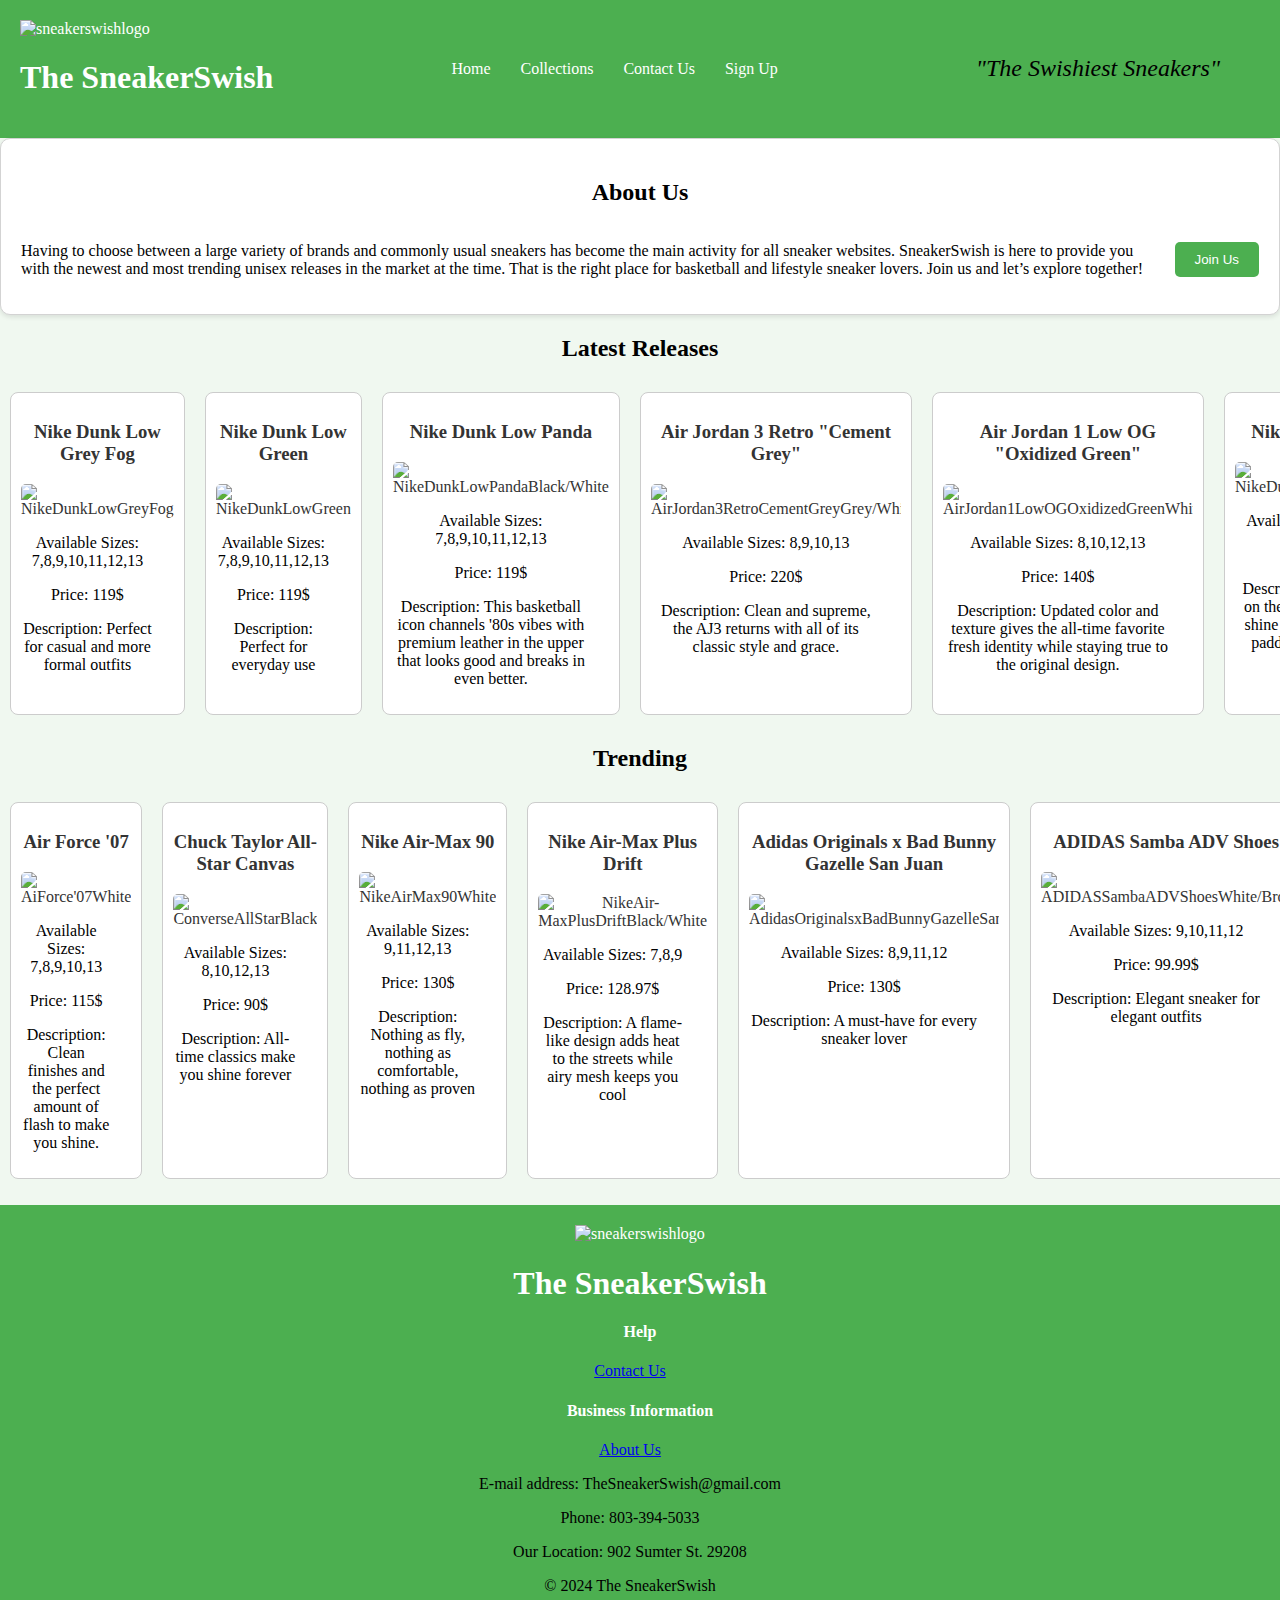
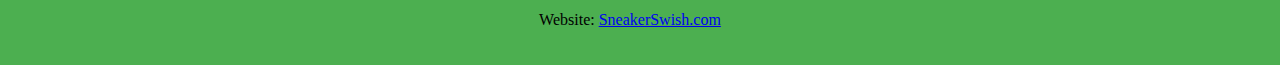
==== index.html @ 0a5361e3 "Add files via upload" ====
<!DOCTYPE html>  
<html lang="en">
    <head>
     <title>The SneakerSwish</title>
     <meta charset="UTF-8">
     <meta name="viewport" content="width=device-width, initial-scale=1.0">
     <meta name="description" content="View the latest releases and the most trending sneakers in the market">
     <meta name="keywords" content="sneakers, latest released shoes, trending shoes, casual footwear">
     <meta name="author" content="SneakerSwish">
     <link rel="stylesheet" href="styles.css">
    </head>
    <!-- Google tag (gtag.js) -->
<script async src="https://www.googletagmanager.com/gtag/js?id=G-CBS59E5NL2"></script>
<script>
  window.dataLayer = window.dataLayer || [];
  function gtag(){dataLayer.push(arguments);}
  gtag('js', new Date());

  gtag('config', 'G-CBS59E5NL2');
</script>
<body>
    <header>
        <div>
            <img src="Images\SNEAKERSlogo.png" height="150" width="150" alt="sneakerswishlogo" class="logo"> 
            <h1>The SneakerSwish</h1> 
        </div>
        <nav>
            <ul class="navbar">
                <li><a href="index.html" class="homepage">Home</a></li>
                <li><a href="collections.html" class="collectionspage">Collections</a>
                <li><a href="contact.html" class="contactpage">Contact Us</a></li>
                <li><a href="contact.html" class="SignUpbutton">Sign Up </a></li>
            </ul>
        </nav>
        <blockquote class="slogan">
            <p>"The Swishiest Sneakers"</p>
        </blockquote>
    </header>
    <main>
        <article id="AboutUs" class="websiteinfo">
            <h2>About Us</h2>
            <div class="description">
            <p>Having to choose between a large variety of brands and commonly usual sneakers has become the main activity for all sneaker websites. SneakerSwish is here to provide you with the newest and most trending unisex releases in the market at the time. That is the right place for basketball and lifestyle sneaker lovers. Join us and let’s explore together!</p>
            <button type="button" onclick="window.location.href='contact.html'">Join Us</button>
            </div>
        </article>
        <section id="Latestreleases">
            <h2>Latest Releases</h2>
            <ul class="releases">
                <li class="sneakes">
                    <h3>Nike Dunk Low Grey Fog</h3>
                    <img src="Images\GreyFog.jpg" height="200" width="250" alt="NikeDunkLowGreyFog" class="sneaks">
                    <p>Available Sizes: 7,8,9,10,11,12,13</p>
                    <p>Price: 119$</p>
                    <p>Description: Perfect for casual and more formal outfits</p>
                </li>
                <li class="sneakes">
                    <h3>Nike Dunk Low Green</h3>
                    <img src="Images\Dunkgreen.webp" height="200" width="250" alt="NikeDunkLowGreen" class="sneaks">
                    <p>Available Sizes: 7,8,9,10,11,12,13</p>
                    <p>Price: 119$</p>
                    <p>Description: Perfect for everyday use</p>
                </li>
                <li class="sneakes">
                    <h3>Nike Dunk Low Panda</h3>
                    <img src="Images\Dunkpanda.png" height="200" width="200" alt="NikeDunkLowPandaBlack/White" class="sneaks">
                    <p>Available Sizes: 7,8,9,10,11,12,13</p>
                    <p>Price: 119$</p>
                    <p>Description:  This basketball icon channels '80s vibes with premium leather in the upper that looks good and breaks in even better.</p>
                </li>
                <li class="sneakes">
                    <h3>Air Jordan 3 Retro "Cement Grey"</h3>
                    <img src="Images\Cementgrey.png" height="200" width="200" alt="AirJordan3RetroCementGreyGrey/White/Black/Red" class="sneaks">
                    <p>Available Sizes: 8,9,10,13</p>
                    <p>Price: 220$</p>
                    <p>Description: Clean and supreme, the AJ3 returns with all of its classic style and grace.</p>
                </li>
                <li class="sneakes">
                    <h3>Air Jordan 1 Low OG "Oxidized Green"</h3>
                    <img src="Images\Oxidizedgreen.png" height="200" width="200" alt="AirJordan1LowOGOxidizedGreenWhite/Green" class="sneaks">
                    <p>Available Sizes: 8,10,12,13</p>
                    <p>Price: 140$</p>
                    <p>Description: Updated color and texture gives the all-time favorite fresh identity while staying true to the original design.</p>
                </li>
                <li class="sneakes">
                    <h3>Nike Dunk Low Retro</h3>
                    <img src="Images\LowRetro.png" height="200" width="200" alt="NikeDunkLowRetroBlue15%off" class="sneaks">
                    <p>Available Sizes: 7,9,11,12</p>
                    <p>Price: 96.97$</p>
                    <p>Description: A double-logo on the heel and extra bit of shine combines with plush padding for comfort that lasts.</p>
                </li>
            </ul>
        </section>
        <section id="trending">
            <h2>Trending</h2>
            <ul class="releases">
                <li class="sneakes">
                    <h3>Air Force '07</h3>
                    <img src="Images\airforce07.png" height="200" width="200" alt="AiForce'07White" class="sneaks">
                    <p>Available Sizes: 7,8,9,10,13</p>
                    <p>Price: 115$</p>
                    <p>Description: Clean finishes and the perfect amount of flash to make you shine.</p>
                </li>
                <li class="sneakes">
                    <h3>Chuck Taylor All-Star Canvas</h3>
                    <img src="Images\Allstarcanvas.webp" height="200" width="200" alt="ConverseAllStarBlack" class="sneaks">
                    <p>Available Sizes: 8,10,12,13</p>
                    <p>Price: 90$</p>
                    <p>Description: All-time classics make you shine forever</p>
                </li>
                <li class="sneakes">
                    <h3>Nike Air-Max 90</h3>
                    <img src="Images\Airmax90.png" height="200" width="200" alt="NikeAirMax90White" class="sneaks">
                    <p>Available Sizes: 9,11,12,13</p>
                    <p>Price: 130$</p>
                    <p>Description: Nothing as fly, nothing as comfortable, nothing as proven</p>
                </li>
                <li class="sneakes">
                    <h3>Nike Air-Max Plus Drift</h3>
                    <img src="Images\plusdrift.png" height="200" width="200" alt="NikeAir-MaxPlusDriftBlack/White" class="sneaks">
                    <p>Available Sizes: 7,8,9</p>
                    <p>Price: 128.97$</p>
                    <p>Description: A flame-like design adds heat to the streets while airy mesh keeps you cool</p>
                </li>
                <li class="sneakes">
                    <h3>Adidas Originals x Bad Bunny Gazelle San Juan</h3>
                <img src="Images\Sanjuan.jpg" height="200" width="200" alt="AdidasOriginalsxBadBunnyGazelleSanJuanBlue" class="sneaks">
                    <p>Available Sizes: 8,9,11,12</p>
                    <p>Price: 130$</p>
                    <p>Description: A must-have for every sneaker lover</p>
                </li>
                <li class="sneakes">
                    <h3>ADIDAS Samba ADV Shoes</h3>
                    <img src="Images\Samba.webp" height="200" width="200" alt="ADIDASSambaADVShoesWhite/Brown" class="sneaks">
                    <p>Available Sizes: 9,10,11,12</p>
                    <p>Price: 99.99$</p>
                    <p>Description: Elegant sneaker for elegant outfits</p>
                </li>
                <li class="sneakes">
                    <h3>Rebook Club 85 Vintage</h3>
                    <img src="Images\Rebookvintage.webp" height="200" width="200" alt="RebookClub85VintageBeige" class="sneaks">
                    <p>Available Sizes: 8,9,10,12,13,12.5</p>
                    <p>Price: 119$</p>
                    <p>Description: Step into the to wear rebooks classics</p>
                </li>
                </ul>
        </section>
    </main>
    <footer>
        <div>
            <img src="Images\SNEAKERSlogo.png" height="150" width="150" alt="sneakerswishlogo">
            <h1>The SneakerSwish</h1> 
        </div>
        <div id="helptool">
        <h4>Help</h4>
        <p><a href="contact.html" class="contact">Contact Us</a></p>
        </div>
        <div id="businessinfo">
            <h4>Business Information</h4>
            <p><a href="index.html" class="homepage">About Us</a></p>
            <p>E-mail address: TheSneakerSwish@gmail.com</p>
            <p>Phone: 803-394-5033</p>
            <p>Our Location: 902 Sumter St. 29208</p>
        </div>
        <p>&copy; 2024 The SneakerSwish</p>
        <p>Website: <a href="index.html">SneakerSwish.com</a></p>
    </footer>
</body>
</html>
---- styles.css ----
body {
    font-family: Verdana; /* sets the font for the body text to Verdana  */
    margin: 0; /* removes margin around the body */ 
    padding: 0; /* removes padding around the body */
    background-color: #f0f8f0; /* sets the background to a light color */
    color: #333; /* sets the color text to dark grey */
}
header {
    display: flex; /* uses flexbox for the headers */
    justify-content: space-between; /* spaces items evenly */
    align-items: center; /* centers items in the header */
    background-color:#4CAF50; /* sets background color to faded green */
    color: #fff; /* sets text color to white */
    padding: 20px; /* adds padding of 20px inside the header */
}
.logo img { /* At the html document I have added a class="logo" in the img command and ".logo" refers to that */
    height: 150px; /* sets the height of the logo image */
    width: 150px; /* sets the width of the logo image */
}
nav ul {
    list-style: none; /* removes bullet points from the list */
    display: flex; /* display list items horizontally */
    padding: 0%; /* removes padding */
    margin: 0%; /* removes margin */
}
nav ul li {
    margin: 0 15px; /* adds space between list items */
}
nav ul li a {
    color: #fff; /* colors text white for the anchors */
    text-decoration: none; /* removes underline from the anchors */
}
nav ul li a:hover {
    text-decoration: underline; /* underlines links/anchors on hover */
}
.slogan { /* At the html document I have added a class="slogan" in the "blockquote" command and ".slogan" refers to that */
    text-align: center; /* centers the .slogan text */
    font-size: 24px; /* sets the font size for the .slogan to 24px */
    font-style: italic; /* makes the .slogan text italic */
    margin: 0 20px; /* adds space at the left and right elements (horizontal) */
}
.websiteinfo { /* At the html document I have added a class="websiteinfo" in the "article" command inside "main" and ".websiteinfo" refers to that */
    background-color: #fff; /* sets background color to white */
    border: 1px solid lightgrey; /* light grey border around the box */
    padding: 20px; /* adds padding of 20px inside the box */
    border-radius: 10px; /* makes the corners of the box look rounded */
    box-shadow: 0 2px 5px rgba(0, 0, 0, 0.1); /* adds some shadow for depth */
}
h2 {
    color: black; /* sets the color of headings to black */
}
.description { /* At the html document I have added a class="description" inside "h2" inside "article" inside "main" command and ".description" refers to that */
    display: flex; /* uses flexbox for the description items */
    align-items: center; /* centers items in the description */
    justify-content: space-between; /* spaces evenly the items */
}
p {
    color: black; /* sets paragraph text color to black */
    flex: 1; /* the element grows relatively to other items in the same container */
    margin-right: 20px; /* adds space on the right for the button */
}
button {
    background-color:#4CAF50; /* sets button's background color to faded green */
    color: white; /* solor text white */
    border: none; /* removes border from button */
    padding: 10px 20px; /* adds padding inside buttons */
    border-radius: 5px; /* makes corners look rounded */
    cursor: pointer; /* changes cursor to pointer on hover */
}
#Latestreleases #trending { 
    background-color: #eaeaea; /* Light grey background for latestreleases and trending sections */
    padding: 20px; /* adds padding inside the sections */
    border-radius: 8px; /* makes corners look rounded */
    box-shadow: 0 2px 5px rgba(0, 0, 0, 0.1); /* add shadow for depth */
}
h2 {
    color: black; /* colors text of headers to black */
    text-align: center; /* centers h2 headings */
}

.releases { /* At the html document I have added a class="releases" in the ul command and ".releases" refers to that */
    list-style-type: none; /* removes bullets from list items */
    padding: 0; /* removes padding */
    display: flex; /* display list items horizontally */
    justify-content: space-around; /* spaces items evenly */
}

.sneakes { /* At the html document I have added a class="sneakes" in the li command and ".sneakes" refers to that */
    margin: 10px; /* adds margin around each sneaker box */
    text-align: center; /* centers text inside the boxes */
    background-color: white; /* sets background color to white */
    border: 1px solid #ccc; /* light grey border around boxes */
    border-radius: 8px; /* makes corners look rounded */
    padding: 10px; /* adds padding inside boxes */
    width: 250px; /* sets a fixed width for uniformity in order every box to look the same */
}

.sneaks { /* At the html document I have added a class="sneaks" in the img command and ".sneaks" refers to that */
    max-width: 100%; /* limits the image width to 100% of its container */
    height: auto; /* aspect ratio of images */
    border-radius: 5px; /* make corners look rounded */
}

p {
    color: black; /* set paragraph text to black */
}
footer {
    background-color: #4CAF50; /* sets footer background to faded green */
    color: white; /* sets footer color text to white */
    text-align: center; /* centers text in footer */
    padding: 20px; /* adds padding of 20px inside the footer */
}

footer img {
    height: 100px; /* sets height of footer image */
    width: 100px;  /* sets width of footer image */
}
.form-box { /* At the html document I have added a class="form-box" inside every section's form and ".form" refers to that */
    background-color: white; /* sets background to white for the forms */
    border: 2px solid #4CAF50; /* sets border color to green */
    border-radius: 8px; /* make corners lokk rounded */
    padding: 15px; /* adds padding inside the forms */ 
    margin: 20px auto; /* centers the forms */
    width: 300px; /* fixed width for form boxes so every form looks similar to each other */
    box-shadow: 0 2px 5px rgba(0, 0, 0, 0.2); /* add shadow */
}

.formation { /* At the html document I have added a class="formation" inside every section's label and ".formation" refers to that */
    display: block; /* display element as a block element */
    margin: 10px 0 5px; /* 10 pixels of space above the element, no space on the sides, and 5 pixels of space below it */
}

input[type="text"],
input[type="email"],
textarea,
select {
    padding: 10px; /* adds padding inside inputs */
    border: 1px solid #ccc; /* light grey border around inputs */
    border-radius: 4px; /* makes corners of inputs look rounded */
    margin-bottom: 10px; /* adds space below inputs  */
}

.submission { /* At the html document I have added a class="submission" inside every button command at the contact.html because there is button command at the index.html as well and ".submission" refers to that */
    background-color: #4CAF50; /* green submit button */
    color: white; /* text color white */
    padding: 10px 15px; /* adds padding inside button */
    border-radius: 4px; /* make corners look rounded */
    cursor: pointer; /* changes cursor to pointer when hover */
    width: 100%; /* takes the full width available to it */
}

button:hover {
    background-color: #45a049; /* Darker green color on hover */
}
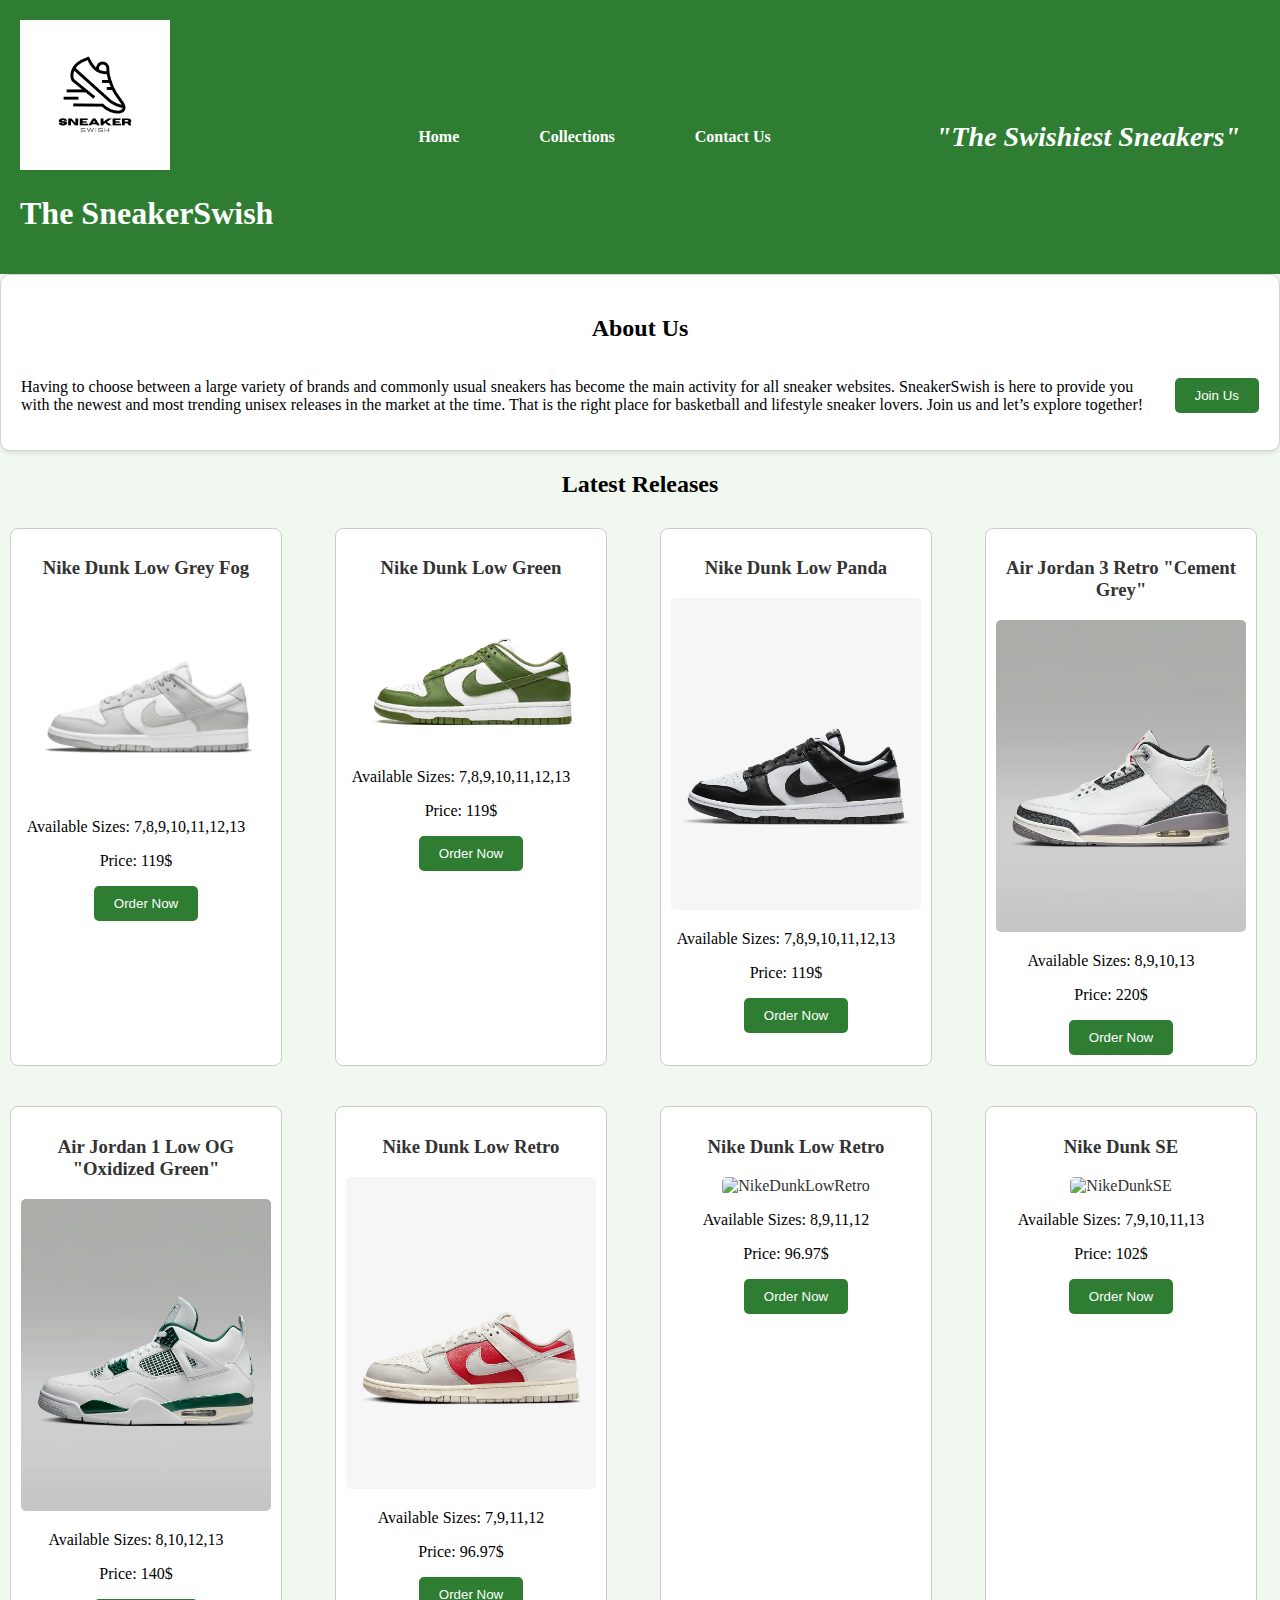
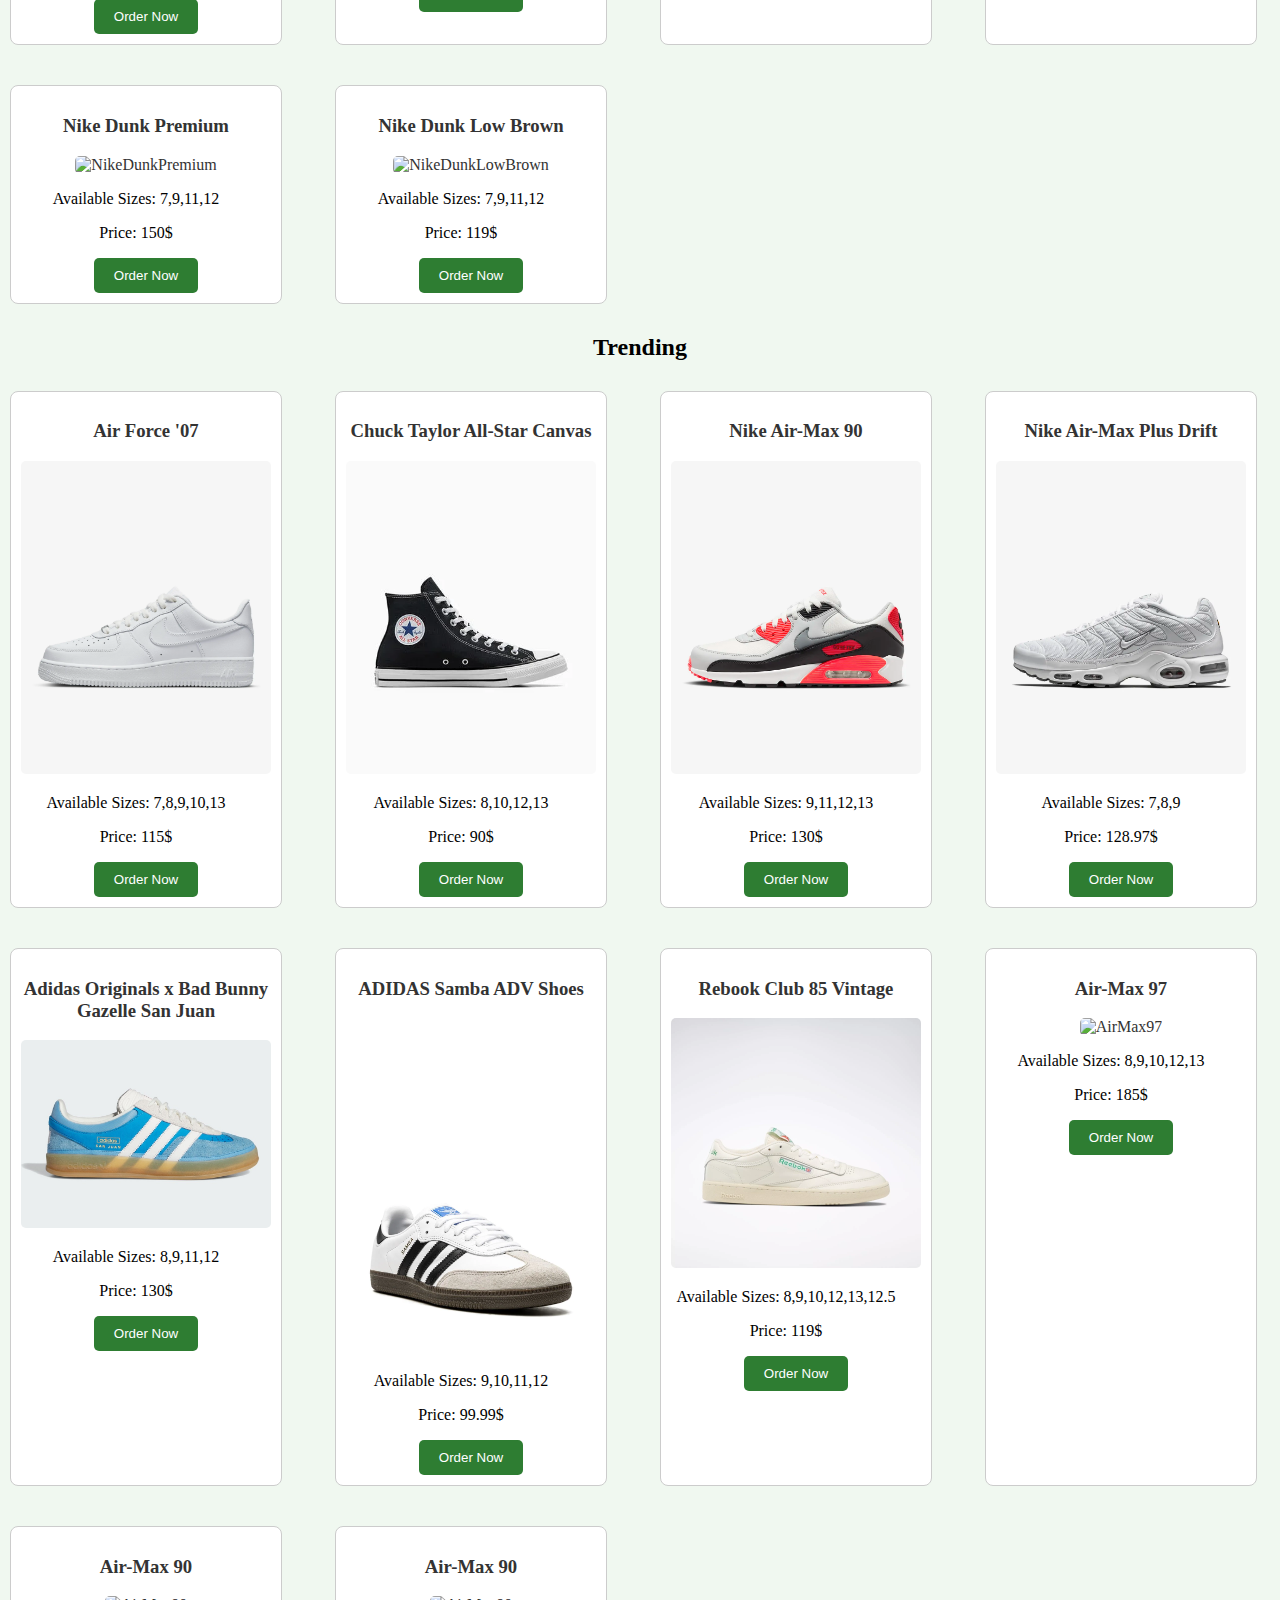
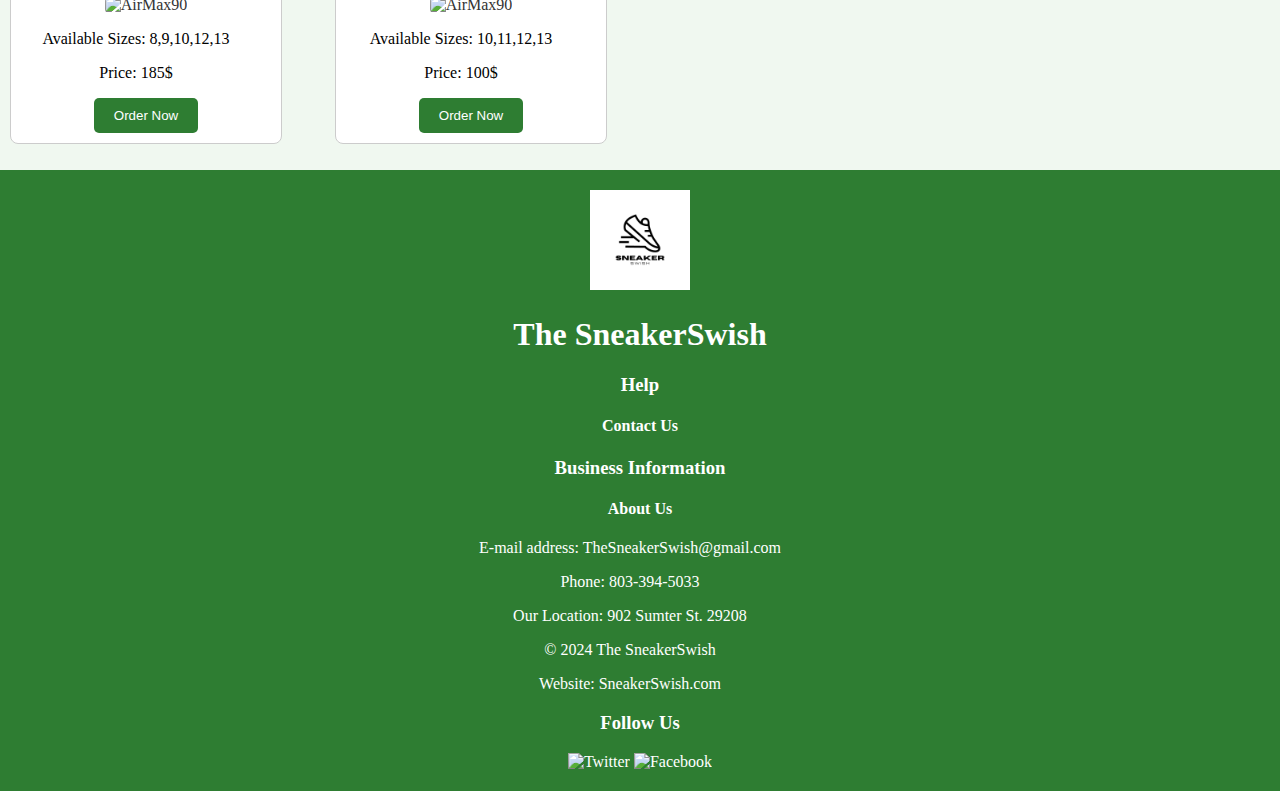
==== commit d35cdf86: "Add files via upload" ====
--- a/index.html
+++ b/index.html
@@ -1,39 +1,35 @@
 <!DOCTYPE html>  
 <html lang="en">
-    <head>
-     <title>The SneakerSwish</title>
+<head>
+<title>The SneakerSwish</title>
      <meta charset="UTF-8">
      <meta name="viewport" content="width=device-width, initial-scale=1.0">
      <meta name="description" content="View the latest releases and the most trending sneakers in the market">
      <meta name="keywords" content="sneakers, latest released shoes, trending shoes, casual footwear">
      <meta name="author" content="SneakerSwish">
      <link rel="stylesheet" href="styles.css">
-    </head>
-    <!-- Google tag (gtag.js) -->
-<script async src="https://www.googletagmanager.com/gtag/js?id=G-CBS59E5NL2"></script>
-<script>
-  window.dataLayer = window.dataLayer || [];
-  function gtag(){dataLayer.push(arguments);}
-  gtag('js', new Date());
-
-  gtag('config', 'G-CBS59E5NL2');
-</script>
+</head>
 <body>
     <header>
         <div>
-            <img src="Images\SNEAKERSlogo.png" height="150" width="150" alt="sneakerswishlogo" class="logo"> 
+            <img src="Images/SNEAKERSlogo.png" height="150" width="150" alt="sneakerswishlogo" class="logo"> 
             <h1>The SneakerSwish</h1> 
         </div>
         <nav>
             <ul class="navbar">
                 <li><a href="index.html" class="homepage">Home</a></li>
-                <li><a href="collections.html" class="collectionspage">Collections</a>
+                    <li class="dropdown">
+                        <a href="collections.html" class="dropbtn">Collections</a>
+                        <div class="dropdown-content">
+                            <a href="collections.html">Basketball Shoes</a>
+                            <a href="collections.html#LifestyleSneakers">Lifestyle Sneakers</a>
+                        </div>
+                    </li>
                 <li><a href="contact.html" class="contactpage">Contact Us</a></li>
-                <li><a href="contact.html" class="SignUpbutton">Sign Up </a></li>
             </ul>
         </nav>
         <blockquote class="slogan">
-            <p>"The Swishiest Sneakers"</p>
+            <h3>"The Swishiest Sneakers"</h3>
         </blockquote>
     </header>
     <main>
@@ -49,46 +45,374 @@
             <ul class="releases">
                 <li class="sneakes">
                     <h3>Nike Dunk Low Grey Fog</h3>
-                    <img src="Images\GreyFog.jpg" height="200" width="250" alt="NikeDunkLowGreyFog" class="sneaks">
+                    <img src="Images/GreyFog.jpg" height="200" width="250" alt="NikeDunkLowGreyFog" class="sneaks">
                     <p>Available Sizes: 7,8,9,10,11,12,13</p>
                     <p>Price: 119$</p>
-                    <p>Description: Perfect for casual and more formal outfits</p>
+                    <button class="order-btn">Order Now</button>
+                    <div class="overlay" id="overlay1"></div>
+                    <div class="modal" id="orderModal">
+                    <h3 style="color: white;">Place your order</h3>
+                <form id="orderForm1">
+                    <label for="full-name"></label>
+                    <input type="text" id="full-name" placeholder="Full Name" required>
+                    <label for="email-address-1"></label>
+                    <input type="email" id="email-address-1" placeholder="Email Address" required>
+                    <label for="address-1"></label>
+                    <input type="text" id="address-1" placeholder="Address" required>
+                    <label for="payment-method-1"></label>
+                    <select id="payment-method-1" required>
+                        <option value="">Select Payment Method</option>
+                        <option value="credit">Credit Card</option>
+                        <option value="paypal">PayPal</option>
+                        <option value="cash">Cash on Delivery</option>
+                    </select>
+                    <select id="shoe-size-1" required>
+                        <option value="">Select Size</option>
+                        <option value="7">7</option>
+                        <option value="8">8</option>
+                        <option value="9">9</option>
+                        <option value="10">10</option>
+                        <option value="11">11</option>
+                        <option value="12">12</option>
+                        <option value="13">13</option>
+                    </select>
+            <button type="submit">Submit</button>
+            </form>
+            </div>    
                 </li>
                 <li class="sneakes">
                     <h3>Nike Dunk Low Green</h3>
-                    <img src="Images\Dunkgreen.webp" height="200" width="250" alt="NikeDunkLowGreen" class="sneaks">
+                    <img src="Images/Dunkgreen.webp" height="200" width="250" alt="NikeDunkLowGreen" class="sneaks">
                     <p>Available Sizes: 7,8,9,10,11,12,13</p>
                     <p>Price: 119$</p>
-                    <p>Description: Perfect for everyday use</p>
+                    <button class="order-btn">Order Now</button>
+                    <div class="overlay" id="overlay2"></div>
+                    <div class="modal" id="orderModal2">
+                        <h3 style="color: white;">Place your order</h3>
+                        <form id="orderForm2">
+                            <label for="full-name-2"></label>
+                            <input type="text" id="full-name-2" placeholder="Full Name" required>
+                            <label for="email-address-2"></label>
+                            <input type="email" id="email-address-2" placeholder="Email Address" required>
+                            <label for="address-2"></label>
+                            <input type="text" id="address-2" placeholder="Address" required>
+                            <label for="payment-method-2"></label>
+                            <select id="payment-method-2" required>
+                                <option value="">Select Payment Method</option>
+                                <option value="credit">Credit Card</option>
+                                <option value="paypal">PayPal</option>
+                                <option value="cash">Cash on Delivery</option>
+                            </select>
+                            <select id="shoe-size-2" required>
+                                <option value="">Select Size</option>
+                                <option value="7">7</option>
+                                <option value="8">8</option>
+                                <option value="9">9</option>
+                                <option value="10">10</option>
+                                <option value="11">11</option>
+                                <option value="12">12</option>
+                                <option value="13">13</option>
+                            </select>
+            <button type="submit">Submit</button>
+            </form>
+            </div>
                 </li>
                 <li class="sneakes">
                     <h3>Nike Dunk Low Panda</h3>
-                    <img src="Images\Dunkpanda.png" height="200" width="200" alt="NikeDunkLowPandaBlack/White" class="sneaks">
+                    <img src="Images/Dunkpanda.png" height="200" width="200" alt="NikeDunkLowPandaBlack/White" class="sneaks">
                     <p>Available Sizes: 7,8,9,10,11,12,13</p>
                     <p>Price: 119$</p>
-                    <p>Description:  This basketball icon channels '80s vibes with premium leather in the upper that looks good and breaks in even better.</p>
+                    <button class="order-btn">Order Now</button>
+                    <div class="overlay" id="overlay3"></div>
+                    <div class="modal" id="orderModal3">
+                        <h3 style="color: white;">Place your order</h3>
+                        <form id="orderForm3">
+                            <label for="full-name-3"></label>
+                            <input type="text" id="full-name-3" placeholder="Full Name" required>
+                            <label for="email-address-3"></label>
+                            <input type="email" id="email-address-3" placeholder="Email Address" required>
+                            <label for="address-3"></label>
+                            <input type="text" id="address-3" placeholder="Address" required>
+                            <label for="payment-method-3"></label>
+                            <select id="payment-method-3" required>
+                                <option value="">Select Payment Method</option>
+                                <option value="credit">Credit Card</option>
+                                <option value="paypal">PayPal</option>
+                                <option value="cash">Cash on Delivery</option>
+                            </select>
+                            <select id="shoe-size-3" required>
+                                <option value="">Select Size</option>
+                                <option value="7">7</option>
+                                <option value="8">8</option>
+                                <option value="9">9</option>
+                                <option value="10">10</option>
+                                <option value="11">11</option>
+                                <option value="12">12</option>
+                                <option value="13">13</option>
+                            </select>
+            <button type="submit">Submit</button>
+            </form>
+            </div>
                 </li>
                 <li class="sneakes">
                     <h3>Air Jordan 3 Retro "Cement Grey"</h3>
-                    <img src="Images\Cementgrey.png" height="200" width="200" alt="AirJordan3RetroCementGreyGrey/White/Black/Red" class="sneaks">
+                    <img src="Images/Cementgrey.png" height="200" width="200" alt="AirJordan3RetroCementGreyGrey/White/Black/Red" class="sneaks">
                     <p>Available Sizes: 8,9,10,13</p>
                     <p>Price: 220$</p>
-                    <p>Description: Clean and supreme, the AJ3 returns with all of its classic style and grace.</p>
+                    <button class="order-btn">Order Now</button>
+                    <div class="overlay" id="overlay4"></div>
+                    <div class="modal" id="orderModal4">
+                        <h3 style="color: white;">Place your order</h3>
+                        <form id="orderForm4">
+                            <label for="full-name-4"></label>
+                            <input type="text" id="full-name-4" placeholder="Full Name" required>
+                            <label for="email-address-4"></label>
+                            <input type="email" id="email-address-4" placeholder="Email Address" required>
+                            <label for="address-1"></label>
+                            <input type="text" id="address-4" placeholder="Address" required>
+                            <label for="payment-method-4"></label>
+                            <select id="payment-method-4" required>
+                                <option value="">Select Payment Method</option>
+                                <option value="credit">Credit Card</option>
+                                <option value="paypal">PayPal</option>
+                                <option value="cash">Cash on Delivery</option>
+                            </select>
+                            <select id="shoe-size-4" required>
+                                <option value="">Select Size</option>
+                                <option value="7">7</option>
+                                <option value="8">8</option>
+                                <option value="9">9</option>
+                                <option value="10">10</option>
+                                <option value="11">11</option>
+                                <option value="12">12</option>
+                                <option value="13">13</option>
+                            </select>
+            <button type="submit">Submit</button>
+            </form>
+            </div>
                 </li>
                 <li class="sneakes">
                     <h3>Air Jordan 1 Low OG "Oxidized Green"</h3>
-                    <img src="Images\Oxidizedgreen.png" height="200" width="200" alt="AirJordan1LowOGOxidizedGreenWhite/Green" class="sneaks">
+                    <img src="Images/Oxidizedgreen.png" height="200" width="200" alt="AirJordan1LowOGOxidizedGreenWhite/Green" class="sneaks">
                     <p>Available Sizes: 8,10,12,13</p>
                     <p>Price: 140$</p>
-                    <p>Description: Updated color and texture gives the all-time favorite fresh identity while staying true to the original design.</p>
-                </li>
+                    <button class="order-btn">Order Now</button>
+                    <div class="overlay" id="overlay5"></div>
+                    <div class="modal" id="orderModal5">
+                        <h3 style="color: white;">Place your order</h3>
+                        <form id="orderForm5">
+                            <label for="full-name-5"></label>
+                            <input type="text" id="full-name-5" placeholder="Full Name" required>
+                            <label for="email-address-5"></label>
+                            <input type="email" id="email-address-5" placeholder="Email Address" required>
+                            <label for="address-1"></label>
+                            <input type="text" id="address-5" placeholder="Address" required>
+                            <label for="payment-method-5"></label>
+                            <select id="payment-method-5" required>
+                                <option value="">Select Payment Method</option>
+                                <option value="credit">Credit Card</option>
+                                <option value="paypal">PayPal</option>
+                                <option value="cash">Cash on Delivery</option>
+                            </select>
+                            <select id="shoe-size-5" required>
+                                <option value="">Select Size</option>
+                                <option value="7">7</option>
+                                <option value="8">8</option>
+                                <option value="9">9</option>
+                                <option value="10">10</option>
+                                <option value="11">11</option>
+                                <option value="12">12</option>
+                                <option value="13">13</option>
+                            </select>
+            <button type="submit">Submit</button>
+            </form>
+            </div>                
+        </li>
                 <li class="sneakes">
                     <h3>Nike Dunk Low Retro</h3>
-                    <img src="Images\LowRetro.png" height="200" width="200" alt="NikeDunkLowRetroBlue15%off" class="sneaks">
+                    <img src="Images/LowRetro.png" height="200" width="200" alt="NikeDunkLowRetroBlue15%off" class="sneaks">
                     <p>Available Sizes: 7,9,11,12</p>
                     <p>Price: 96.97$</p>
-                    <p>Description: A double-logo on the heel and extra bit of shine combines with plush padding for comfort that lasts.</p>
-                </li>
+                    <button class="order-btn">Order Now</button>
+                    <div class="overlay" id="overlay6"></div>
+                    <div class="modal" id="orderModal6">
+                        <h3 style="color: white;">Place your order</h3>
+                        <form id="orderForm6">
+                            <label for="full-name-6"></label>
+                            <input type="text" id="full-name-6" placeholder="Full Name" required>
+                            <label for="email-address-6"></label>
+                            <input type="email" id="email-address-6" placeholder="Email Address" required>
+                            <label for="address-6"></label>
+                            <input type="text" id="address-6" placeholder="Address" required>
+                            <label for="payment-method-6"></label>
+                            <select id="payment-method-6" required>
+                                <option value="">Select Payment Method</option>
+                                <option value="credit">Credit Card</option>
+                                <option value="paypal">PayPal</option>
+                                <option value="cash">Cash on Delivery</option>
+                            </select>
+                            <select id="shoe-size-6" required>
+                                <option value="">Select Size</option>
+                                <option value="7">7</option>
+                                <option value="8">8</option>
+                                <option value="9">9</option>
+                                <option value="10">10</option>
+                                <option value="11">11</option>
+                                <option value="12">12</option>
+                                <option value="13">13</option>
+                            </select>
+            <button type="submit">Submit</button>
+            </form>
+            </div>
+            </li>
+            <li class="sneakes">
+                <h3>Nike Dunk Low Retro</h3>
+                <img src="Images/dunklowretro.png" height="200" width="200" alt="NikeDunkLowRetro" class="sneaks">
+                <p>Available Sizes: 8,9,11,12</p>
+                <p>Price: 96.97$</p>
+                <button class="order-btn">Order Now</button>
+                <div class="overlay" id="overlay7"></div>
+                <div class="modal" id="orderModal7">
+                    <h3 style="color: white;">Place your order</h3>
+                    <form id="orderForm7">
+                        <label for="full-name-7"></label>
+                        <input type="text" id="full-name-7" placeholder="Full Name" required>
+                        <label for="email-address-1"></label>
+                        <input type="email" id="email-address-7" placeholder="Email Address" required>
+                        <label for="address-1"></label>
+                        <input type="text" id="address-7" placeholder="Address" required>
+                        <label for="payment-method-7"></label>
+                        <select id="payment-method-7" required>
+                            <option value="">Select Payment Method</option>
+                            <option value="credit">Credit Card</option>
+                            <option value="paypal">PayPal</option>
+                            <option value="cash">Cash on Delivery</option>
+                        </select>
+                        <select id="shoe-size-7" required>
+                            <option value="">Select Size</option>
+                            <option value="7">7</option>
+                            <option value="8">8</option>
+                            <option value="9">9</option>
+                            <option value="10">10</option>
+                            <option value="11">11</option>
+                            <option value="12">12</option>
+                            <option value="13">13</option>
+                        </select>
+        <button type="submit">Submit</button>
+        </form>
+        </div>
+            </li>
+            <li class="sneakes">
+                <h3>Nike Dunk SE</h3>
+                <img src="Images/nikedunkse.png" height="200" width="200" alt="NikeDunkSE" class="sneaks">
+                <p>Available Sizes: 7,9,10,11,13</p>
+                <p>Price: 102$</p>
+                <button class="order-btn">Order Now</button>
+                <div class="overlay" id="overlay8"></div>
+                <div class="modal" id="orderModal8">
+                    <h3 style="color: white;">Place your order</h3>
+                    <form id="orderForm8">
+                        <label for="full-name-8"></label>
+                        <input type="text" id="full-name-8" placeholder="Full Name" required>
+                        <label for="email-address-1"></label>
+                        <input type="email" id="email-address-8" placeholder="Email Address" required>
+                        <label for="address-1"></label>
+                        <input type="text" id="address-8" placeholder="Address" required>
+                        <label for="payment-method-8"></label>
+                        <select id="payment-method-8" required>
+                            <option value="">Select Payment Method</option>
+                            <option value="credit">Credit Card</option>
+                            <option value="paypal">PayPal</option>
+                            <option value="cash">Cash on Delivery</option>
+                        </select>
+                        <select id="shoe-size-8" required>
+                            <option value="">Select Size</option>
+                            <option value="7">7</option>
+                            <option value="8">8</option>
+                            <option value="9">9</option>
+                            <option value="10">10</option>
+                            <option value="11">11</option>
+                            <option value="12">12</option>
+                            <option value="13">13</option>
+                        </select>
+        <button type="submit">Submit</button>
+        </form>
+        </div>
+            </li>
+            <li class="sneakes">
+                <h3>Nike Dunk Premium</h3>
+                <img src="Images/nikedunkpremium.png" height="200" width="200" alt="NikeDunkPremium" class="sneaks">
+                <p>Available Sizes: 7,9,11,12</p>
+                <p>Price: 150$</p>
+                <button class="order-btn">Order Now</button>
+                <div class="overlay" id="overlay9"></div>
+                <div class="modal" id="orderModal9">
+                    <h3 style="color: white;">Place your order</h3>
+                    <form id="orderForm9">
+                        <label for="full-name-9"></label>
+                        <input type="text" id="full-name-9" placeholder="Full Name" required>
+                        <label for="email-address-9"></label>
+                        <input type="email" id="email-address-9" placeholder="Email Address" required>
+                        <label for="address-9"></label>
+                        <input type="text" id="address-9" placeholder="Address" required>
+                        <label for="payment-method-9"></label>
+                        <select id="payment-method-9" required>
+                            <option value="">Select Payment Method</option>
+                            <option value="credit">Credit Card</option>
+                            <option value="paypal">PayPal</option>
+                            <option value="cash">Cash on Delivery</option>
+                        </select>
+                        <select id="shoe-size-9" required>
+                            <option value="">Select Size</option>
+                            <option value="7">7</option>
+                            <option value="8">8</option>
+                            <option value="9">9</option>
+                            <option value="10">10</option>
+                            <option value="11">11</option>
+                            <option value="12">12</option>
+                            <option value="13">13</option>
+                        </select>
+        <button type="submit">Submit</button>
+        </form>
+        </div>
+            </li>
+            <li class="sneakes">
+                <h3>Nike Dunk Low Brown</h3>
+                <img src="Images/lowbrown.png" height="200" width="200" alt="NikeDunkLowBrown" class="sneaks">
+                <p>Available Sizes: 7,9,11,12</p>
+                <p>Price: 119$</p>
+                <button class="order-btn">Order Now</button>
+                <div class="overlay" id="overlay10"></div>
+                <div class="modal" id="orderModal10">
+                    <h3 style="color: white;">Place your order</h3>
+                    <form id="orderForm10">
+                        <label for="full-name-10"></label>
+                        <input type="text" id="full-name-10" placeholder="Full Name" required>
+                        <label for="email-address-10"></label>
+                        <input type="email" id="email-address-10" placeholder="Email Address" required>
+                        <label for="address-10"></label>
+                        <input type="text" id="address-10" placeholder="Address" required>
+                        <label for="payment-method-10"></label>
+                        <select id="payment-method-10" required>
+                            <option value="">Select Payment Method</option>
+                            <option value="credit">Credit Card</option>
+                            <option value="paypal">PayPal</option>
+                            <option value="cash">Cash on Delivery</option>
+                        </select>
+                        <select id="shoe-size-10" required>
+                            <option value="">Select Size</option>
+                            <option value="7">7</option>
+                            <option value="8">8</option>
+                            <option value="9">9</option>
+                            <option value="10">10</option>
+                            <option value="11">11</option>
+                            <option value="12">12</option>
+                            <option value="13">13</option>
+                        </select>
+        <button type="submit">Submit</button>
+        </form>
+        </div>
+            </li>
             </ul>
         </section>
         <section id="trending">
@@ -96,74 +420,415 @@
             <ul class="releases">
                 <li class="sneakes">
                     <h3>Air Force '07</h3>
-                    <img src="Images\airforce07.png" height="200" width="200" alt="AiForce'07White" class="sneaks">
+                    <img src="Images/airforce07.png" height="200" width="200" alt="AiForce'07White" class="sneaks">
                     <p>Available Sizes: 7,8,9,10,13</p>
                     <p>Price: 115$</p>
-                    <p>Description: Clean finishes and the perfect amount of flash to make you shine.</p>
+                    <button class="order-btn">Order Now</button>
+                    <div class="overlay" id="overlay11"></div>
+                    <div class="modal" id="orderModal11">
+                        <h3 style="color: white;">Place your order</h3>
+                        <form id="orderForm11">
+                            <label for="full-name-11"></label>
+                            <input type="text" id="full-name-11" placeholder="Full Name" required>
+                            <label for="email-address-1"></label>
+                            <input type="email" id="email-address-11" placeholder="Email Address" required>
+                            <label for="address-11"></label>
+                            <input type="text" id="address-11" placeholder="Address" required>
+                            <label for="payment-method-11"></label>
+                            <select id="payment-method-11" required>
+                                <option value="">Select Payment Method</option>
+                                <option value="credit">Credit Card</option>
+                                <option value="paypal">PayPal</option>
+                                <option value="cash">Cash on Delivery</option>
+                            </select>
+                            <select id="shoe-size-11" required>
+                                <option value="">Select Size</option>
+                                <option value="7">7</option>
+                                <option value="8">8</option>
+                                <option value="9">9</option>
+                                <option value="10">10</option>
+                                <option value="11">11</option>
+                                <option value="12">12</option>
+                                <option value="13">13</option>
+                            </select>
+            <button type="submit">Submit</button>
+            </form>
+            </div>
                 </li>
                 <li class="sneakes">
                     <h3>Chuck Taylor All-Star Canvas</h3>
-                    <img src="Images\Allstarcanvas.webp" height="200" width="200" alt="ConverseAllStarBlack" class="sneaks">
+                    <img src="Images/Allstarcanvas.webp" height="200" width="200" alt="ConverseAllStarBlack" class="sneaks">
                     <p>Available Sizes: 8,10,12,13</p>
                     <p>Price: 90$</p>
-                    <p>Description: All-time classics make you shine forever</p>
-                </li>
+
+                    <button class="order-btn">Order Now</button>
+                    <div class="overlay" id="overlay12"></div>
+                    <div class="modal" id="orderModal12">
+                        <h3 style="color: white;">Place your order</h3>
+                        <form id="orderForm12">
+                            <label for="full-name-12"></label>
+                            <input type="text" id="full-name-12" placeholder="Full Name" required>
+                            <label for="email-address-12"></label>
+                            <input type="email" id="email-address-12" placeholder="Email Address" required>
+                            <label for="address-12"></label>
+                            <input type="text" id="address-12" placeholder="Address" required>
+                            <label for="payment-method-12"></label>
+                            <select id="payment-method-12" required>
+                                <option value="">Select Payment Method</option>
+                                <option value="credit">Credit Card</option>
+                                <option value="paypal">PayPal</option>
+                                <option value="cash">Cash on Delivery</option>
+                            </select>
+                            <select id="shoe-size-12" required>
+                                <option value="">Select Size</option>
+                                <option value="7">7</option>
+                                <option value="8">8</option>
+                                <option value="9">9</option>
+                                <option value="10">10</option>
+                                <option value="11">11</option>
+                                <option value="12">12</option>
+                                <option value="13">13</option>
+                            </select>
+            <button type="submit">Submit</button>
+            </form>
+            </div>                
+            </li>
                 <li class="sneakes">
                     <h3>Nike Air-Max 90</h3>
-                    <img src="Images\Airmax90.png" height="200" width="200" alt="NikeAirMax90White" class="sneaks">
+                    <img src="Images/Airmax90.png" height="200" width="200" alt="NikeAirMax90White" class="sneaks">
                     <p>Available Sizes: 9,11,12,13</p>
                     <p>Price: 130$</p>
-                    <p>Description: Nothing as fly, nothing as comfortable, nothing as proven</p>
+                    <button class="order-btn">Order Now</button>
+                    <div class="overlay" id="overlay13"></div>
+                    <div class="modal" id="orderModal13">
+                        <h3 style="color: white;">Place your order</h3>
+                        <form id="orderForm13">
+                            <label for="full-name-13"></label>
+                            <input type="text" id="full-name-13" placeholder="Full Name" required>
+                            <label for="email-address-13"></label>
+                            <input type="email" id="email-address-13" placeholder="Email Address" required>
+                            <label for="address-13"></label>
+                            <input type="text" id="address-13" placeholder="Address" required>
+                            <label for="payment-method-13"></label>
+                            <select id="payment-method-13" required>
+                                <option value="">Select Payment Method</option>
+                                <option value="credit">Credit Card</option>
+                                <option value="paypal">PayPal</option>
+                                <option value="cash">Cash on Delivery</option>
+                            </select>
+                            <select id="shoe-size-13" required>
+                                <option value="">Select Size</option>
+                                <option value="7">7</option>
+                                <option value="8">8</option>
+                                <option value="9">9</option>
+                                <option value="10">10</option>
+                                <option value="11">11</option>
+                                <option value="12">12</option>
+                                <option value="13">13</option>
+                            </select>
+            <button type="submit">Submit</button>
+            </form>
+            </div>
                 </li>
                 <li class="sneakes">
                     <h3>Nike Air-Max Plus Drift</h3>
-                    <img src="Images\plusdrift.png" height="200" width="200" alt="NikeAir-MaxPlusDriftBlack/White" class="sneaks">
+                    <img src="Images/plusdrift.png" height="200" width="200" alt="NikeAir-MaxPlusDriftBlack/White" class="sneaks">
                     <p>Available Sizes: 7,8,9</p>
                     <p>Price: 128.97$</p>
-                    <p>Description: A flame-like design adds heat to the streets while airy mesh keeps you cool</p>
+                    <button class="order-btn">Order Now</button>
+                    <div class="overlay" id="overlay14"></div>
+                    <div class="modal" id="orderModal14">
+                        <h3 style="color: white;">Place your order</h3>
+                        <form id="orderForm14">
+                            <label for="full-name-14"></label>
+                            <input type="text" id="full-name-14" placeholder="Full Name" required>
+                            <label for="email-address-14"></label>
+                            <input type="email" id="email-address-14" placeholder="Email Address" required>
+                            <label for="address-14"></label>
+                            <input type="text" id="address-14" placeholder="Address" required>
+                            <label for="payment-method-14"></label>
+                            <select id="payment-method-14" required>
+                                <option value="">Select Payment Method</option>
+                                <option value="credit">Credit Card</option>
+                                <option value="paypal">PayPal</option>
+                                <option value="cash">Cash on Delivery</option>
+                            </select>
+                            <select id="shoe-size-14" required>
+                                <option value="">Select Size</option>
+                                <option value="7">7</option>
+                                <option value="8">8</option>
+                                <option value="9">9</option>
+                                <option value="10">10</option>
+                                <option value="11">11</option>
+                                <option value="12">12</option>
+                                <option value="13">13</option>
+                            </select>
+            <button type="submit">Submit</button>
+            </form>
+            </div>
                 </li>
                 <li class="sneakes">
                     <h3>Adidas Originals x Bad Bunny Gazelle San Juan</h3>
-                <img src="Images\Sanjuan.jpg" height="200" width="200" alt="AdidasOriginalsxBadBunnyGazelleSanJuanBlue" class="sneaks">
+                <img src="Images/Sanjuan.jpg" height="200" width="200" alt="AdidasOriginalsxBadBunnyGazelleSanJuanBlue" class="sneaks">
                     <p>Available Sizes: 8,9,11,12</p>
                     <p>Price: 130$</p>
-                    <p>Description: A must-have for every sneaker lover</p>
+                    <button class="order-btn">Order Now</button>
+                    <div class="overlay" id="overlay15"></div>
+                    <div class="modal" id="orderModal15">
+                        <h3 style="color: white;">Place your order</h3>
+                        <form id="orderForm15">
+                            <label for="full-name-15"></label>
+                            <input type="text" id="full-name-15" placeholder="Full Name" required>
+                            <label for="email-address-15"></label>
+                            <input type="email" id="email-address-15" placeholder="Email Address" required>
+                            <label for="address-15"></label>
+                            <input type="text" id="address-15" placeholder="Address" required>
+                            <label for="payment-method-15"></label>
+                            <select id="payment-method-15" required>
+                                <option value="">Select Payment Method</option>
+                                <option value="credit">Credit Card</option>
+                                <option value="paypal">PayPal</option>
+                                <option value="cash">Cash on Delivery</option>
+                            </select>
+                            <select id="shoe-size-15" required>
+                                <option value="">Select Size</option>
+                                <option value="7">7</option>
+                                <option value="8">8</option>
+                                <option value="9">9</option>
+                                <option value="10">10</option>
+                                <option value="11">11</option>
+                                <option value="12">12</option>
+                                <option value="13">13</option>
+                            </select>
+            <button type="submit">Submit</button>
+            </form>
+            </div>
                 </li>
                 <li class="sneakes">
                     <h3>ADIDAS Samba ADV Shoes</h3>
-                    <img src="Images\Samba.webp" height="200" width="200" alt="ADIDASSambaADVShoesWhite/Brown" class="sneaks">
+                    <img src="Images/Samba.webp" height="200" width="200" alt="ADIDASSambaADVShoesWhite/Brown" class="sneaks">
                     <p>Available Sizes: 9,10,11,12</p>
                     <p>Price: 99.99$</p>
-                    <p>Description: Elegant sneaker for elegant outfits</p>
+                    <button class="order-btn">Order Now</button>
+                    <div class="overlay" id="overlay16"></div>
+                    <div class="modal" id="orderModal16">
+                        <h3 style="color: white;">Place your order</h3>
+                        <form id="orderForm16">
+                            <label for="full-name-16"></label>
+                            <input type="text" id="full-name-16" placeholder="Full Name" required>
+                            <label for="email-address-16"></label>
+                            <input type="email" id="email-address-16" placeholder="Email Address" required>
+                            <label for="address-16"></label>
+                            <input type="text" id="address-16" placeholder="Address" required>
+                            <label for="payment-method-16"></label>
+                            <select id="payment-method-16" required>
+                                <option value="">Select Payment Method</option>
+                                <option value="credit">Credit Card</option>
+                                <option value="paypal">PayPal</option>
+                                <option value="cash">Cash on Delivery</option>
+                            </select>
+                            <select id="shoe-size-16" required>
+                                <option value="">Select Size</option>
+                                <option value="7">7</option>
+                                <option value="8">8</option>
+                                <option value="9">9</option>
+                                <option value="10">10</option>
+                                <option value="11">11</option>
+                                <option value="12">12</option>
+                                <option value="13">13</option>
+                            </select>
+            <button type="submit">Submit</button>
+            </form>
+            </div>
                 </li>
                 <li class="sneakes">
                     <h3>Rebook Club 85 Vintage</h3>
-                    <img src="Images\Rebookvintage.webp" height="200" width="200" alt="RebookClub85VintageBeige" class="sneaks">
+                    <img src="Images/Rebookvintage.webp" height="200" width="200" alt="RebookClub85VintageBeige" class="sneaks">
                     <p>Available Sizes: 8,9,10,12,13,12.5</p>
                     <p>Price: 119$</p>
-                    <p>Description: Step into the to wear rebooks classics</p>
-                </li>
-                </ul>
-        </section>
+                    <button class="order-btn">Order Now</button>
+                    <div class="overlay" id="overlay17"></div>
+                    <div class="modal" id="orderModal17">
+                        <h3 style="color: white;">Place your order</h3>
+                        <form id="orderForm17">
+                            <label for="full-name-17"></label>
+                            <input type="text" id="full-name-17" placeholder="Full Name" required>
+                            <label for="email-address-17"></label>
+                            <input type="email" id="email-address-17" placeholder="Email Address" required>
+                            <label for="address-17"></label>
+                            <input type="text" id="address-17" placeholder="Address" required>
+                            <label for="payment-method-17"></label>
+                            <select id="payment-method-17" required>
+                                <option value="">Select Payment Method</option>
+                                <option value="credit">Credit Card</option>
+                                <option value="paypal">PayPal</option>
+                                <option value="cash">Cash on Delivery</option>
+                            </select>
+                            <select id="shoe-size-17" required>
+                                <option value="">Select Size</option>
+                                <option value="7">7</option>
+                                <option value="8">8</option>
+                                <option value="9">9</option>
+                                <option value="10">10</option>
+                                <option value="11">11</option>
+                                <option value="12">12</option>
+                                <option value="13">13</option>
+                            </select>
+            <button type="submit">Submit</button>
+            </form>
+            </div>
+                </li>
+                <li class="sneakes">
+                    <h3>Air-Max 97</h3>
+                    <img src="Images/airmax97.png" height="200" width="200" alt="AirMax97" class="sneaks">
+                    <p>Available Sizes: 8,9,10,12,13</p>
+                    <p>Price: 185$</p>
+                    <button class="order-btn">Order Now</button>
+                    <div class="overlay" id="overlay18"></div>
+                    <div class="modal" id="orderModal18">
+                        <h3 style="color: white;">Place your order</h3>
+                        <form id="orderForm18">
+                            <label for="full-name-18"></label>
+                            <input type="text" id="full-name-18" placeholder="Full Name" required>
+                            <label for="email-address-18"></label>
+                            <input type="email" id="email-address-18" placeholder="Email Address" required>
+                            <label for="address-18"></label>
+                            <input type="text" id="address-18" placeholder="Address" required>
+                            <label for="payment-method-18"></label>
+                            <select id="payment-method-18" required>
+                                <option value="">Select Payment Method</option>
+                                <option value="credit">Credit Card</option>
+                                <option value="paypal">PayPal</option>
+                                <option value="cash">Cash on Delivery</option>
+                            </select>
+                            <select id="shoe-size-18" required>
+                                <option value="">Select Size</option>
+                                <option value="7">7</option>
+                                <option value="8">8</option>
+                                <option value="9">9</option>
+                                <option value="10">10</option>
+                                <option value="11">11</option>
+                                <option value="12">12</option>
+                                <option value="13">13</option>
+                            </select>
+            <button type="submit">Submit</button>
+            </form>
+            </div>                
+            </li>
+            <li class="sneakes">
+                <h3>Air-Max 90</h3>
+                <img src="Images/airmax90custom.png" height="200" width="200" alt="AirMax90" class="sneaks">
+                <p>Available Sizes: 8,9,10,12,13</p>
+                <p>Price: 185$</p>
+                <button class="order-btn">Order Now</button>
+                <div class="overlay" id="overlay19"></div>
+                <div class="modal" id="orderModal19">
+                    <h3 style="color: white;">Place your order</h3>
+                    <form id="orderForm19">
+                        <label for="full-name-19"></label>
+                        <input type="text" id="full-name-19" placeholder="Full Name" required>
+                        <label for="email-address-19"></label>
+                        <input type="email" id="email-address-19" placeholder="Email Address" required>
+                        <label for="address-19"></label>
+                        <input type="text" id="address-19" placeholder="Address" required>
+                        <label for="payment-method-19"></label>
+                        <select id="payment-method-19" required>
+                            <option value="">Select Payment Method</option>
+                            <option value="credit">Credit Card</option>
+                            <option value="paypal">PayPal</option>
+                            <option value="cash">Cash on Delivery</option>
+                        </select>
+                        <select id="shoe-size-19" required>
+                            <option value="">Select Size</option>
+                            <option value="7">7</option>
+                            <option value="8">8</option>
+                            <option value="9">9</option>
+                            <option value="10">10</option>
+                            <option value="11">11</option>
+                            <option value="12">12</option>
+                            <option value="13">13</option>
+                        </select>
+        <button type="submit">Submit</button>
+        </form>
+        </div>                
+        </li>
+        <li class="sneakes">
+            <h3>Air-Max 90</h3>
+            <img src="Images/airmax90redblue.png" height="200" width="200" alt="AirMax90" class="sneaks">
+            <p>Available Sizes: 10,11,12,13</p>
+            <p>Price: 100$</p>
+            <button class="order-btn">Order Now</button>
+            <div class="overlay" id="overlay20"></div>
+            <div class="modal" id="orderModal20">
+                <h3 style="color: white;">Place your order</h3>
+                <form id="orderForm20">
+                    <label for="full-name-20"></label>
+                    <input type="text" id="full-name-20" placeholder="Full Name" required>
+                    <label for="email-address-20"></label>
+                    <input type="email" id="email-address-20" placeholder="Email Address" required>
+                    <label for="address-20"></label>
+                    <input type="text" id="address-20" placeholder="Address" required>
+                    <label for="payment-method-20"></label>
+                    <select id="payment-method-20" required>
+                        <option value="">Select Payment Method</option>
+                        <option value="credit">Credit Card</option>
+                        <option value="paypal">PayPal</option>
+                        <option value="cash">Cash on Delivery</option>
+                    </select>
+                    <select id="shoe-size-20" required>
+                        <option value="">Select Size</option>
+                        <option value="7">7</option>
+                        <option value="8">8</option>
+                        <option value="9">9</option>
+                        <option value="10">10</option>
+                        <option value="11">11</option>
+                        <option value="12">12</option>
+                        <option value="13">13</option>
+                    </select>
+    <button type="submit">Submit</button>
+    </form>
+    </div>                
+    </li>
+    </ul>
+    </section>
     </main>
     <footer>
         <div>
-            <img src="Images\SNEAKERSlogo.png" height="150" width="150" alt="sneakerswishlogo">
+            <img src="Images/SNEAKERSlogo.png" height="150" width="150" alt="sneakerswishlogo">
             <h1>The SneakerSwish</h1> 
         </div>
         <div id="helptool">
-        <h4>Help</h4>
-        <p><a href="contact.html" class="contact">Contact Us</a></p>
+        <h3><a href="contact.html">Help</a></h3>
+        <h4><a href="contact.html" class="contact">Contact Us</a></h4>
         </div>
         <div id="businessinfo">
-            <h4>Business Information</h4>
-            <p><a href="index.html" class="homepage">About Us</a></p>
-            <p>E-mail address: TheSneakerSwish@gmail.com</p>
-            <p>Phone: 803-394-5033</p>
-            <p>Our Location: 902 Sumter St. 29208</p>
+            <h3><a href="index.html">Business Information</a></h3>
+            <h4><a href="index.html" class="homepage">About Us</a></h4>
+            <p style="color: white;">E-mail address: TheSneakerSwish@gmail.com</p>
+            <p style="color: white;">Phone: 803-394-5033</p>
+            <p style="color: white;">Our Location: 902 Sumter St. 29208</p>
         </div>
-        <p>&copy; 2024 The SneakerSwish</p>
-        <p>Website: <a href="index.html">SneakerSwish.com</a></p>
+        <p style="color: white;">&copy; 2024 The SneakerSwish</p>
+        <p style="color: white;">Website: <a href="index.html">SneakerSwish.com</a></p>
+        <div id="social-media">
+            <h3>Follow Us</h3>
+            <a href="#" onclick="shareOnTwitter()" title="Share on Twitter">
+                <img src="Images/twitter.png" alt="Twitter" height="35" width="35">
+            </a>
+            <a href="#" onclick="shareOnFacebook()" title="Share on Facebook">
+                <img src="Images/facebook.png" alt="Facebook" height="35" width="35">
+            </a>
+        </div>
     </footer>
+    <!-- Google tag (gtag.js) -->
+    <script async src="https://www.googletagmanager.com/gtag/js?id=G-CBS59E5NL2"></script>
+    <script>
+    window.dataLayer = window.dataLayer || [];
+    function gtag(){dataLayer.push(arguments);}
+    gtag('js', new Date());
+    
+    gtag('config', 'G-CBS59E5NL2');
+    </script>
+    <script src="script.js"></script>
 </body>
 </html>--- a/styles.css
+++ b/styles.css
@@ -9,7 +9,7 @@
     display: flex; /* uses flexbox for the headers */
     justify-content: space-between; /* spaces items evenly */
     align-items: center; /* centers items in the header */
-    background-color:#4CAF50; /* sets background color to faded green */
+    background-color:#2E7D32; /* sets background color to faded green */
     color: #fff; /* sets text color to white */
     padding: 20px; /* adds padding of 20px inside the header */
 }
@@ -17,27 +17,39 @@
     height: 150px; /* sets the height of the logo image */
     width: 150px; /* sets the width of the logo image */
 }
-nav ul {
+.navbar {
     list-style: none; /* removes bullet points from the list */
     display: flex; /* display list items horizontally */
     padding: 0%; /* removes padding */
     margin: 0%; /* removes margin */
 }
 nav ul li {
-    margin: 0 15px; /* adds space between list items */
+    margin: 0 40px; /* adds space between list items */
+    
 }
 nav ul li a {
     color: #fff; /* colors text white for the anchors */
     text-decoration: none; /* removes underline from the anchors */
+    font-weight: bold;
+    font-size: 16px;
 }
 nav ul li a:hover {
     text-decoration: underline; /* underlines links/anchors on hover */
+    color: gold; /* Gold color on hover for a more noticeable effect */
+
 }
 .slogan { /* At the html document I have added a class="slogan" in the "blockquote" command and ".slogan" refers to that */
     text-align: center; /* centers the .slogan text */
     font-size: 24px; /* sets the font size for the .slogan to 24px */
     font-style: italic; /* makes the .slogan text italic */
+    font-weight: bold;
     margin: 0 20px; /* adds space at the left and right elements (horizontal) */
+    animation: blockquoteMovement 2s ease-in-out infinite;
+}
+@keyframes blockquoteMovement {
+    0% { transform: translateY(0); }
+    50% { transform: translateY(-10px); }
+    100% { transform: translateY(0); }
 }
 .websiteinfo { /* At the html document I have added a class="websiteinfo" in the "article" command inside "main" and ".websiteinfo" refers to that */
     background-color: #fff; /* sets background color to white */
@@ -60,12 +72,19 @@
     margin-right: 20px; /* adds space on the right for the button */
 }
 button {
-    background-color:#4CAF50; /* sets button's background color to faded green */
+    background-color:#2E7D32; /* sets button's background color to faded green */
     color: white; /* solor text white */
     border: none; /* removes border from button */
     padding: 10px 20px; /* adds padding inside buttons */
     border-radius: 5px; /* makes corners look rounded */
     cursor: pointer; /* changes cursor to pointer on hover */
+    animation: buttonMovement 1s ease-in-out infinite;
+    transition: background-color 0.3s; /* Optional for hover effect */
+}
+@keyframes buttonMovement {
+    0% { transform: scale(1); }
+    50% { transform: scale(1.1); }
+    100% { transform: scale(1); }
 }
 #Latestreleases #trending { 
     background-color: #eaeaea; /* Light grey background for latestreleases and trending sections */
@@ -105,19 +124,31 @@
     color: black; /* set paragraph text to black */
 }
 footer {
-    background-color: #4CAF50; /* sets footer background to faded green */
-    color: white; /* sets footer color text to white */
-    text-align: center; /* centers text in footer */
-    padding: 20px; /* adds padding of 20px inside the footer */
+    background-color: #2E7D32; /* darker green for better contrast */
+    color: white; /* keep text white for contrast */
+    text-align: center;
+    padding: 20px;
 }
 
 footer img {
-    height: 100px; /* sets height of footer image */
-    width: 100px;  /* sets width of footer image */
+    height: 100px;
+    width: 100px;
+}
+
+footer a {
+    color: white; /* Ensure links are white */
+    text-decoration: none; /* Remove underline */
+}
+
+footer a:focus,
+footer a:hover {
+
+    text-decoration: underline; /* underlines links/anchors on hover */
+    color: gold; /* Gold color on hover for a more noticeable effect */
 }
 .form-box { /* At the html document I have added a class="form-box" inside every section's form and ".form" refers to that */
     background-color: white; /* sets background to white for the forms */
-    border: 2px solid #4CAF50; /* sets border color to green */
+    border: 2px solid #2E7D32; /* sets border color to green */
     border-radius: 8px; /* make corners lokk rounded */
     padding: 15px; /* adds padding inside the forms */ 
     margin: 20px auto; /* centers the forms */
@@ -140,8 +171,9 @@
     margin-bottom: 10px; /* adds space below inputs  */
 }
 
+
 .submission { /* At the html document I have added a class="submission" inside every button command at the contact.html because there is button command at the index.html as well and ".submission" refers to that */
-    background-color: #4CAF50; /* green submit button */
+    background-color: #2E7D32; /* green submit button */
     color: white; /* text color white */
     padding: 10px 15px; /* adds padding inside button */
     border-radius: 4px; /* make corners look rounded */
@@ -152,3 +184,103 @@
 button:hover {
     background-color: #45a049; /* Darker green color on hover */
 }
+li a:hover, .dropdown:hover .dropbtn {
+    background-color: darkgreen;
+  }
+  li.dropdown {
+    display: inline-block;
+  }
+.dropdown-content {
+    display: none;
+    position: absolute;
+    background-color: #f9f9f9;
+    min-width: 160px;
+    box-shadow: 0px 8px 16px 0px rgba(0,0,0,0.2);
+    z-index: 1;
+}
+.dropdown-content a {
+    color: black;
+    padding: 12px 16px;
+    text-decoration: none;
+    display: block;
+    text-align: left;
+  }
+  
+  .dropdown-content a:hover {background-color: #f1f1f1;}
+  
+  .dropdown:hover .dropdown-content {
+    display: block;
+  }
+.communication {
+    display: flex;
+    justify-content: space-between; /* Space out the sections */
+    margin: 20px; /* Optional: Adds margin around the main section */
+}
+html {
+    scroll-behavior: smooth;
+}
+/* Style for the modal (popup) */
+.modal {
+    display: none; /* Hidden by default */
+    position: fixed; /* Stay in place */
+    z-index: 1; /* Sit on top */
+    padding-top: 60px; /* Position the modal at the top */
+    left: 0;
+    top: 0;
+    width: 100%; /* Full width */
+    height: 100%; /* Full height */
+    overflow: auto; /* Enable scroll if needed */
+    background-color: rgba(0, 0, 0, 0.9); /* Black with some opacity */
+  }
+  
+  /* Modal content (image) */
+  .modal-content {
+    margin: auto;
+    display: block;
+    width: 80%;
+    max-width: 700px;
+  }
+  
+  /* Caption under the image */
+  #caption {
+    text-align: center;
+    color: #ccc;
+    font-size: 20px;
+    padding: 10px;
+  }
+  
+  /* Close button (x) */
+  .close {
+    color: #fff;
+    position: absolute;
+    top: 15px;
+    right: 35px;
+    font-size: 40px;
+    font-weight: bold;
+    transition: 0.3s;
+  }
+  
+  .close:hover,
+  .close:focus {
+    color: #bbb;
+    text-decoration: none;
+    cursor: pointer;
+  }
+  
+  /* Style for image gallery */
+  .releases {
+    display: grid;
+    grid-template-columns: repeat(auto-fill, minmax(250px, 1fr)); /* Grid layout for responsiveness */
+    gap: 20px;
+  }
+  
+  .sneakes img {
+    width: 100%;
+    height: auto;
+    cursor: pointer;
+    transition: transform 0.3s ease-in-out; /* Smooth zoom effect */
+  }
+  
+  .sneakes img:hover {
+    transform: scale(1.1); /* Enlarge the image slightly when hovered */
+  }
